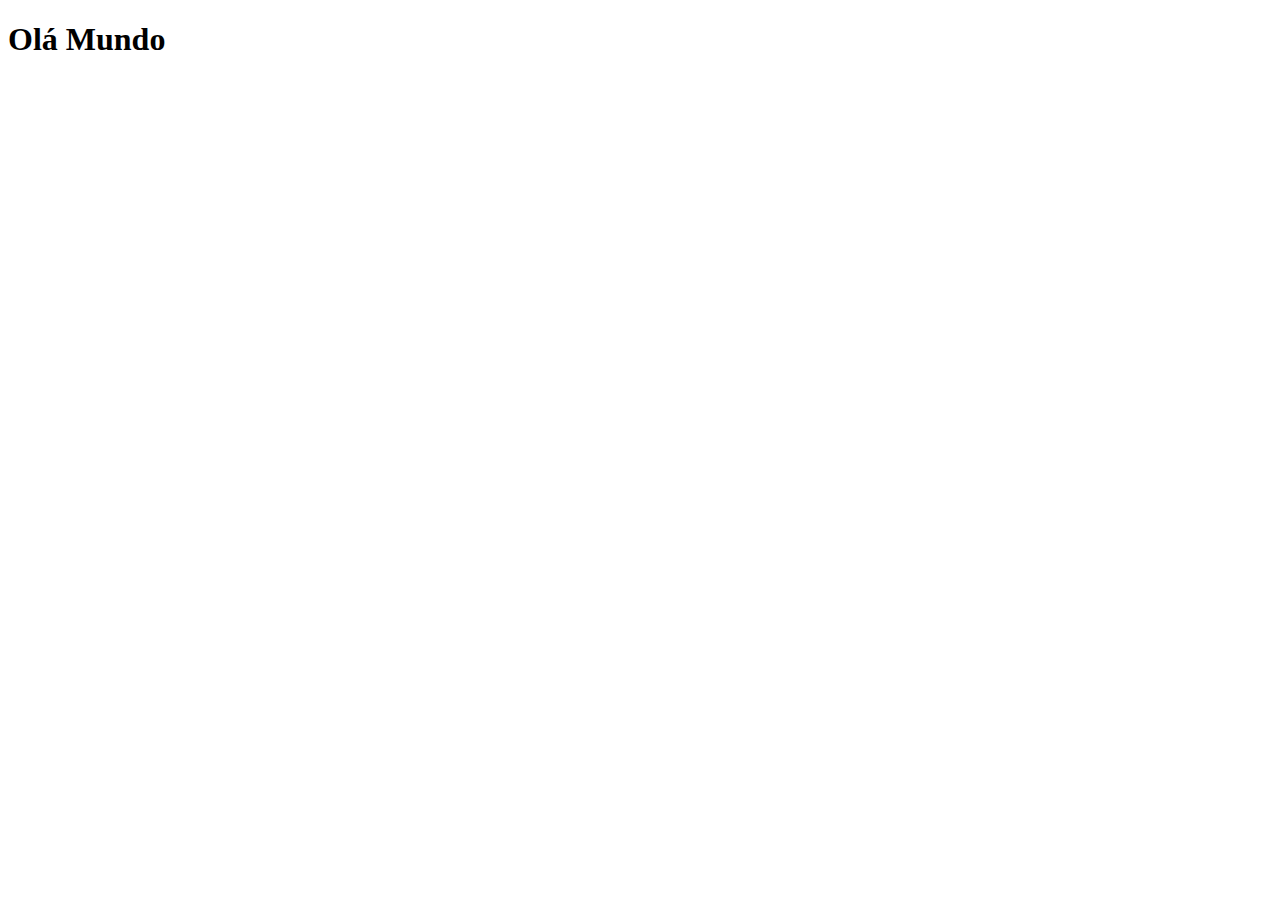
==== index.html @ 41d75a65 "Create index.html" ====
<!DOCTYPE html>
<html lang="pt-br">
<head>
    <meta charset="UTF-8">
    <meta http-equiv="X-UA-Compatible" content="IE=edge">
    <meta name="viewport" content="width=device-width, initial-scale=1.0">
    <link rel="shortcut icon" href="favicon.ico" type="image/x-icon">
    <title>Projeto Redes Sociais</title>
</head>
<body>
    <h1>Olá Mundo</h1>
</body>
</html>
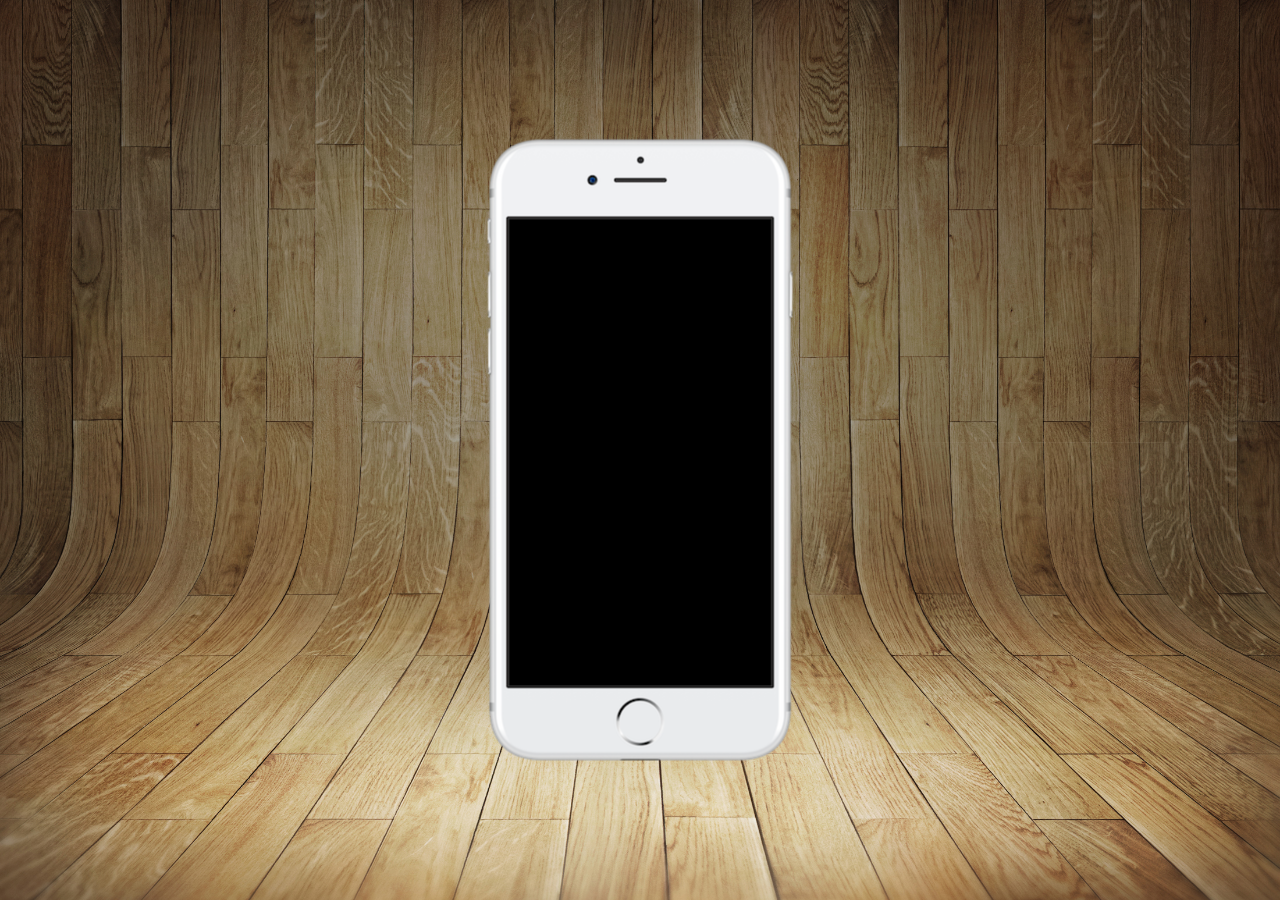
==== commit e8593074: "projeto rede social" ====
--- a/index.html
+++ b/index.html
@@ -5,9 +5,17 @@
     <meta http-equiv="X-UA-Compatible" content="IE=edge">
     <meta name="viewport" content="width=device-width, initial-scale=1.0">
     <link rel="shortcut icon" href="favicon.ico" type="image/x-icon">
+    <link rel="stylesheet" href="estilos/style.css">
     <title>Projeto Redes Sociais</title>
 </head>
 <body>
-    <h1>Olá Mundo</h1>
+    <main>
+        <section id="telefone">
+
+        </section>
+        <section id="redes-sociais">
+
+        </section>
+    </main>
 </body>
 </html>--- a/estilos/style.css
+++ b/estilos/style.css
@@ -0,0 +1,34 @@
+@charset "UTF-8";
+
+* {
+    margin: 0px;
+    padding: 0px;
+    font-family: Arial, Helvetica, sans-serif;
+}
+
+html, body {
+    height: 100vh;
+    width: 100vw;
+    background-color: black;
+}
+
+body {
+    background: url('../imagens/fundo-madeira.jpg') no-repeat top center;
+    background-size: cover;
+    background-attachment: fixed;
+}
+
+main {
+    position: relative;
+    height: 100vh;
+}
+
+section#telefone {
+    position: absolute;
+    top: 50%;
+    left: 50%;
+    transform: translate(-50%, -50%);
+    height: 627px;
+    width: 311px;
+    background: url('../imagens/frame-iphone.png') no-repeat;
+}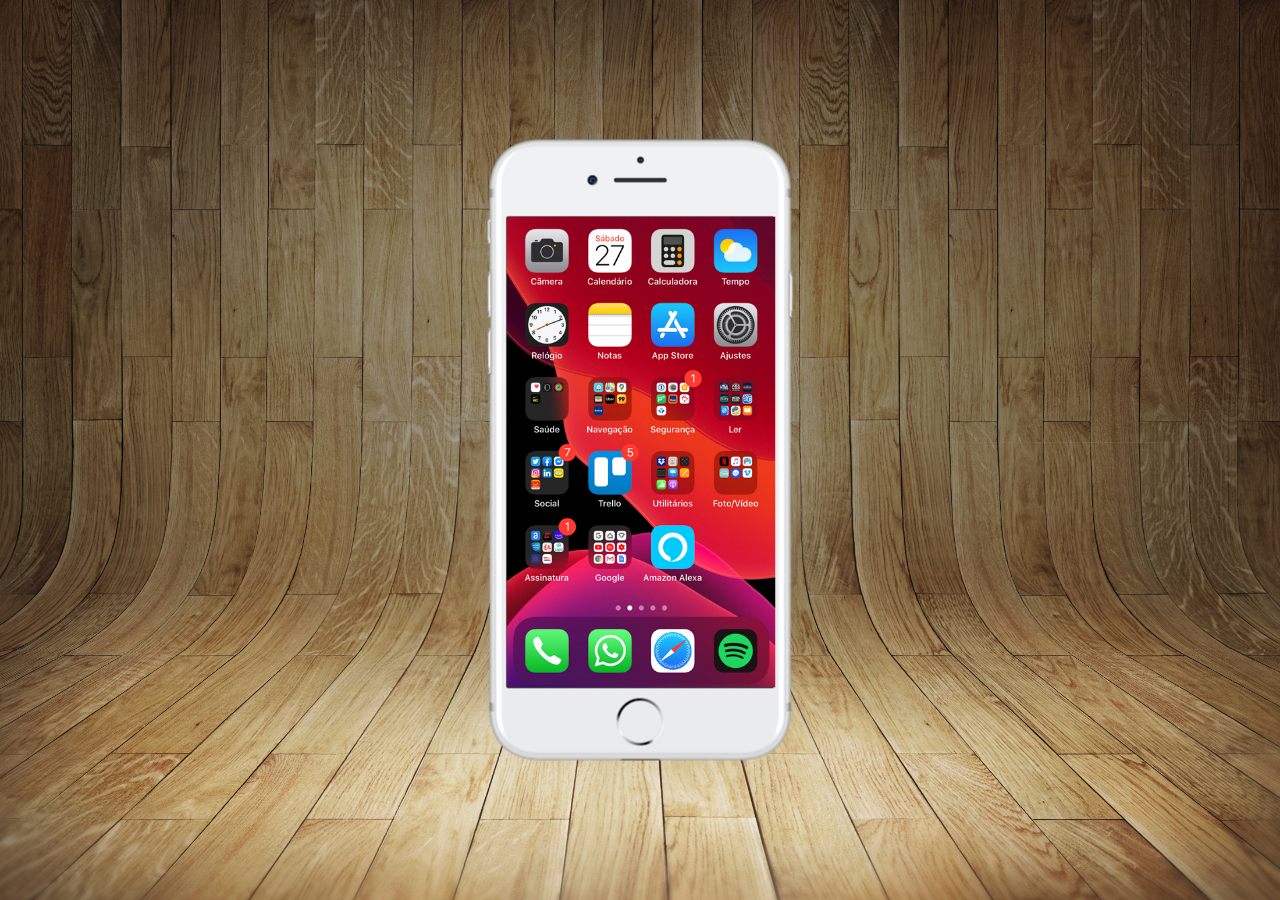
==== commit 0e53d715: "Criei a tela hoje" ====
--- a/index.html
+++ b/index.html
@@ -11,7 +11,7 @@
 <body>
     <main>
         <section id="telefone">
-
+            <iframe src="home.html" name="tela" id="tela" frameborder="0"></iframe>
         </section>
         <section id="redes-sociais">
 
--- a/estilos/style.css
+++ b/estilos/style.css
@@ -31,4 +31,12 @@
     height: 627px;
     width: 311px;
     background: url('../imagens/frame-iphone.png') no-repeat;
+}
+
+iframe#tela {
+    position: relative;
+    top: 80px;
+    left: 22px;
+    width: 269px;
+    height: 471px;
 }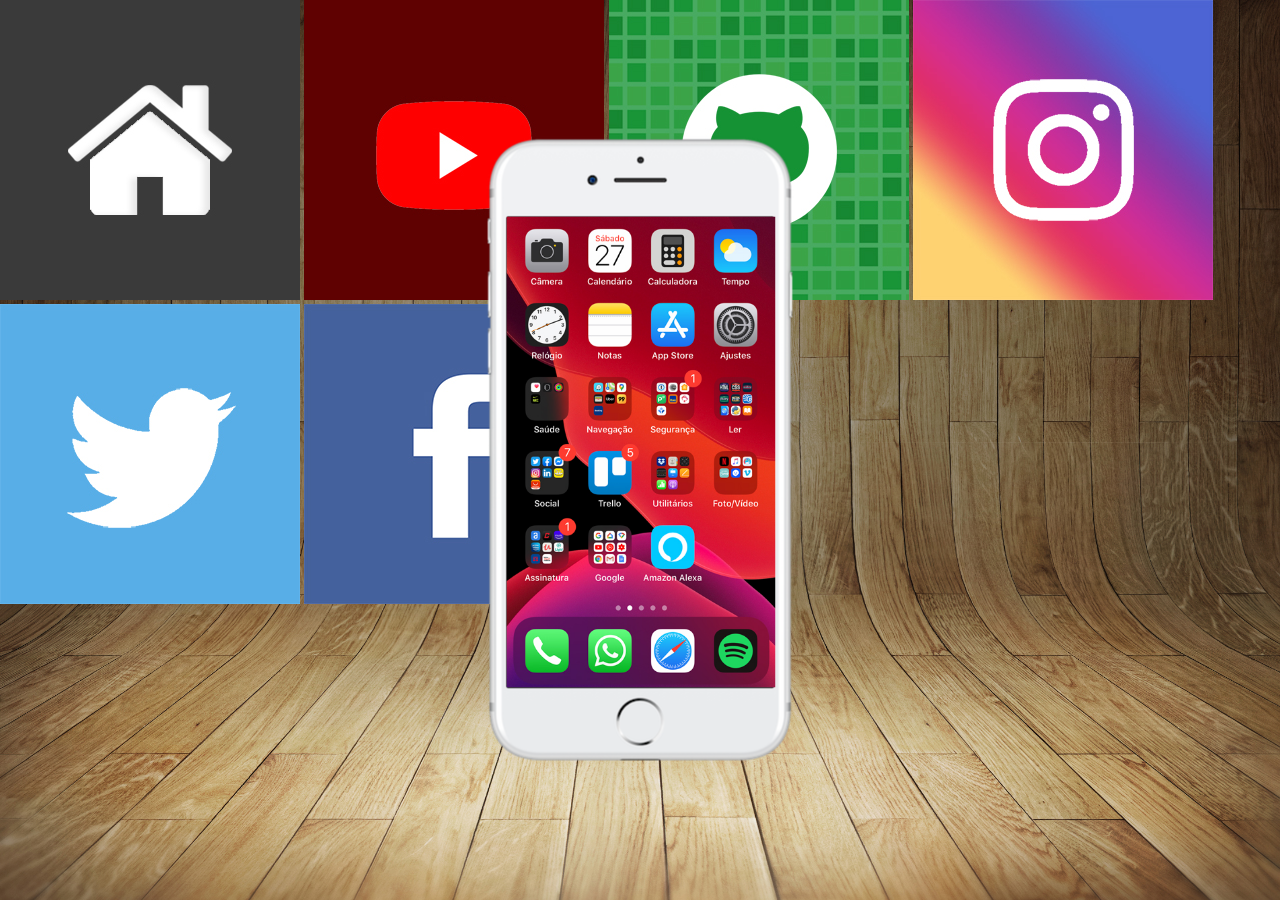
==== commit f2e0ca5d: "carreguei imagens logo" ====
--- a/index.html
+++ b/index.html
@@ -11,10 +11,16 @@
 <body>
     <main>
         <section id="telefone">
-            <iframe src="home.html" name="tela" id="tela" frameborder="0"></iframe>
+            <iframe src="home.html" name="tela" id="tela" frameborder="0">
+                Seu navegador não é compatível com isso. </iframe>
         </section>
         <section id="redes-sociais">
-
+            <a href="#" target="tela"><img src="imagens/logo-home.jpg" alt="Home"></a>
+            <a href="#" target="tela"><img src="imagens/logo-youtube.jpg" alt="YouTube"></a>
+            <a href="#" target="tela"><img src="imagens/logo-github.jpg" alt="GitHub"></a>
+            <a href="#" target="tela"><img src="imagens/logo-instagram.jpg" alt="Instagram"></a>
+            <a href="#" target="tela"><img src="imagens/logo-twitter.jpg" alt="Twitter"></a>
+            <a href="#" target="tela"><img src="imagens/logo-facebook.jpg" alt=""></a>
         </section>
     </main>
 </body>
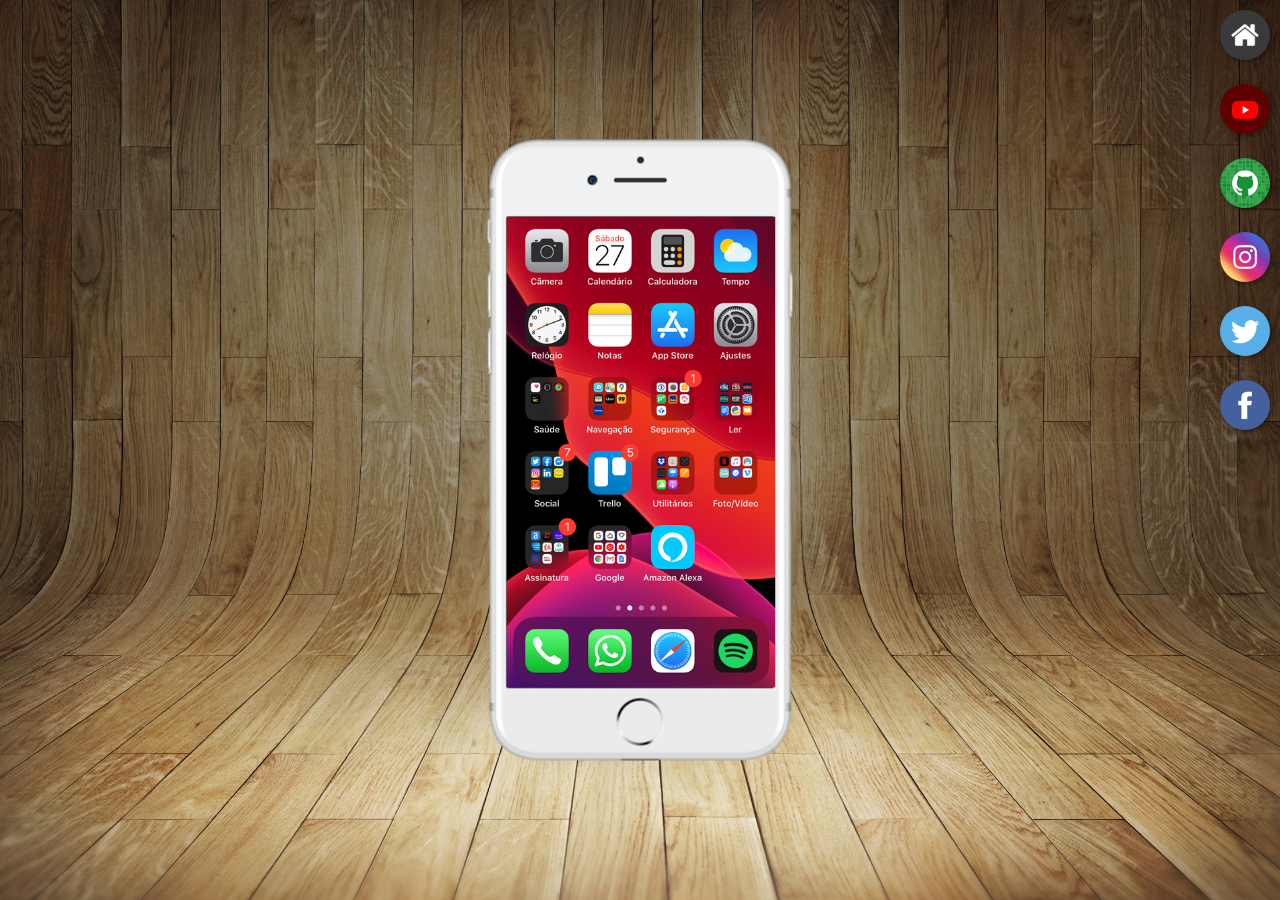
==== commit 9b5ab4f0: "Botões na lateral" ====
--- a/index.html
+++ b/index.html
@@ -15,11 +15,11 @@
                 Seu navegador não é compatível com isso. </iframe>
         </section>
         <section id="redes-sociais">
-            <a href="#" target="tela"><img src="imagens/logo-home.jpg" alt="Home"></a>
-            <a href="#" target="tela"><img src="imagens/logo-youtube.jpg" alt="YouTube"></a>
-            <a href="#" target="tela"><img src="imagens/logo-github.jpg" alt="GitHub"></a>
-            <a href="#" target="tela"><img src="imagens/logo-instagram.jpg" alt="Instagram"></a>
-            <a href="#" target="tela"><img src="imagens/logo-twitter.jpg" alt="Twitter"></a>
+            <a href="#" target="tela"><img src="imagens/logo-home.jpg" alt="Home"></a><br>
+            <a href="#" target="tela"><img src="imagens/logo-youtube.jpg" alt="YouTube"></a><br>
+            <a href="#" target="tela"><img src="imagens/logo-github.jpg" alt="GitHub"></a><br>
+            <a href="#" target="tela"><img src="imagens/logo-instagram.jpg" alt="Instagram"></a><br>
+            <a href="#" target="tela"><img src="imagens/logo-twitter.jpg" alt="Twitter"></a><br>
             <a href="#" target="tela"><img src="imagens/logo-facebook.jpg" alt=""></a>
         </section>
     </main>
--- a/estilos/style.css
+++ b/estilos/style.css
@@ -39,4 +39,24 @@
     left: 22px;
     width: 269px;
     height: 471px;
+}
+
+section#redes-sociais {
+    text-align: right;
+}
+
+section#redes-sociais img {
+    width: 50px;
+    margin: 10px;
+    border-radius: 50%;
+    box-shadow: 2px 2px 5px rgba(0, 0, 0, 0.400);
+    box-sizing: border-box;
+}
+
+section#redes-sociais img:hover {
+    border: 2px solid rgba(255, 255, 255, 0.603);
+    transform: translate(-3px, -3px);
+    box-shadow: 5px 5px 10px rgba(0, 0, 0, 0.600);
+    transition: transform .3s, border 1s;
+    
 }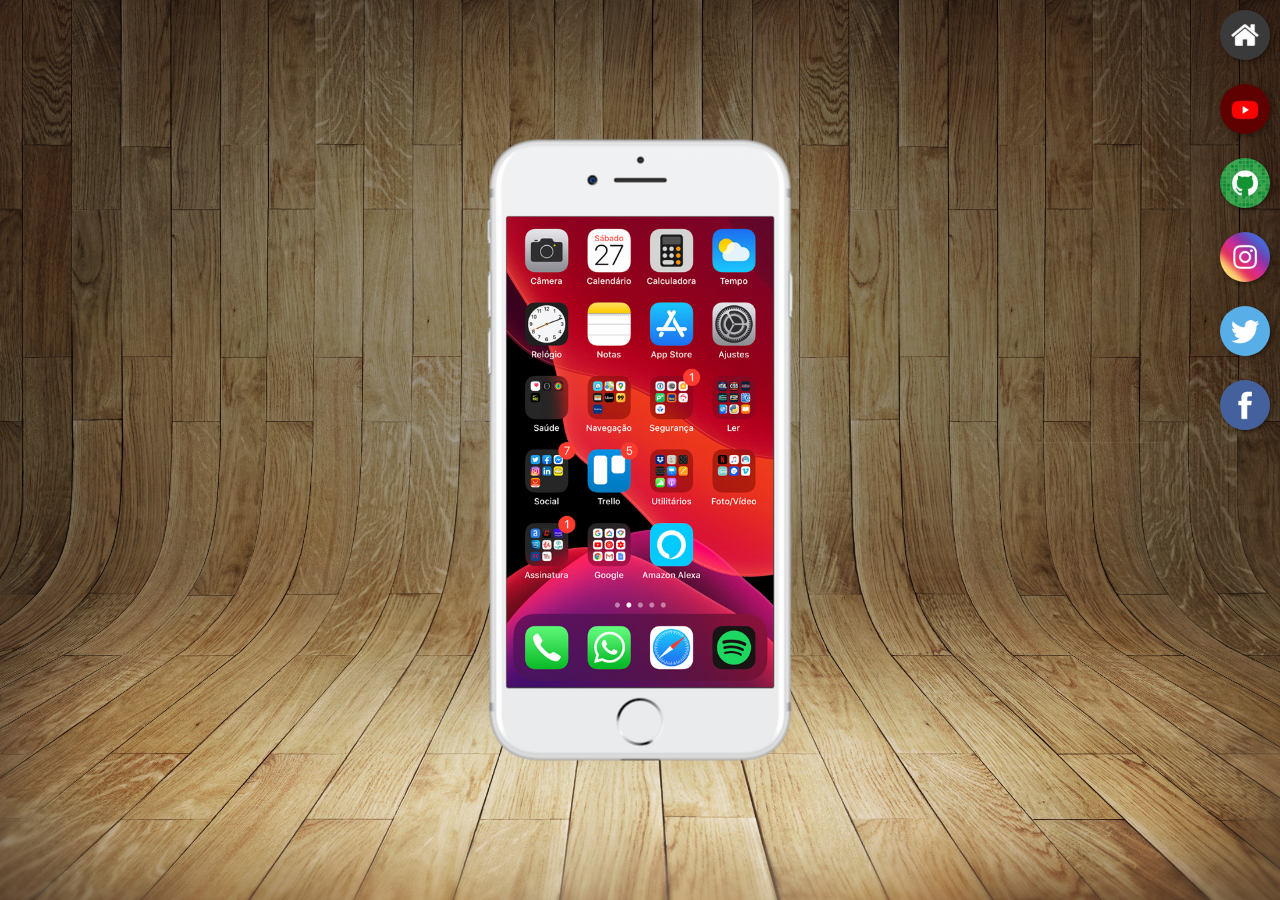
==== commit 1d2ded19: "GITHUB" ====
--- a/index.html
+++ b/index.html
@@ -15,9 +15,9 @@
                 Seu navegador não é compatível com isso. </iframe>
         </section>
         <section id="redes-sociais">
-            <a href="#" target="tela"><img src="imagens/logo-home.jpg" alt="Home"></a><br>
-            <a href="#" target="tela"><img src="imagens/logo-youtube.jpg" alt="YouTube"></a><br>
-            <a href="#" target="tela"><img src="imagens/logo-github.jpg" alt="GitHub"></a><br>
+            <a href="home.html" target="tela"><img src="imagens/logo-home.jpg" alt="Home"></a><br>
+            <a href="youtube.html" target="tela"><img src="imagens/logo-youtube.jpg" alt="YouTube"></a><br>
+            <a href="github.html" target="tela"><img src="imagens/logo-github.jpg" alt="GitHub"></a><br>
             <a href="#" target="tela"><img src="imagens/logo-instagram.jpg" alt="Instagram"></a><br>
             <a href="#" target="tela"><img src="imagens/logo-twitter.jpg" alt="Twitter"></a><br>
             <a href="#" target="tela"><img src="imagens/logo-facebook.jpg" alt=""></a>
--- a/estilos/style.css
+++ b/estilos/style.css
@@ -37,7 +37,7 @@
     position: relative;
     top: 80px;
     left: 22px;
-    width: 269px;
+    width: 267px;
     height: 471px;
 }
 
@@ -58,5 +58,4 @@
     transform: translate(-3px, -3px);
     box-shadow: 5px 5px 10px rgba(0, 0, 0, 0.600);
     transition: transform .3s, border 1s;
-    
 }